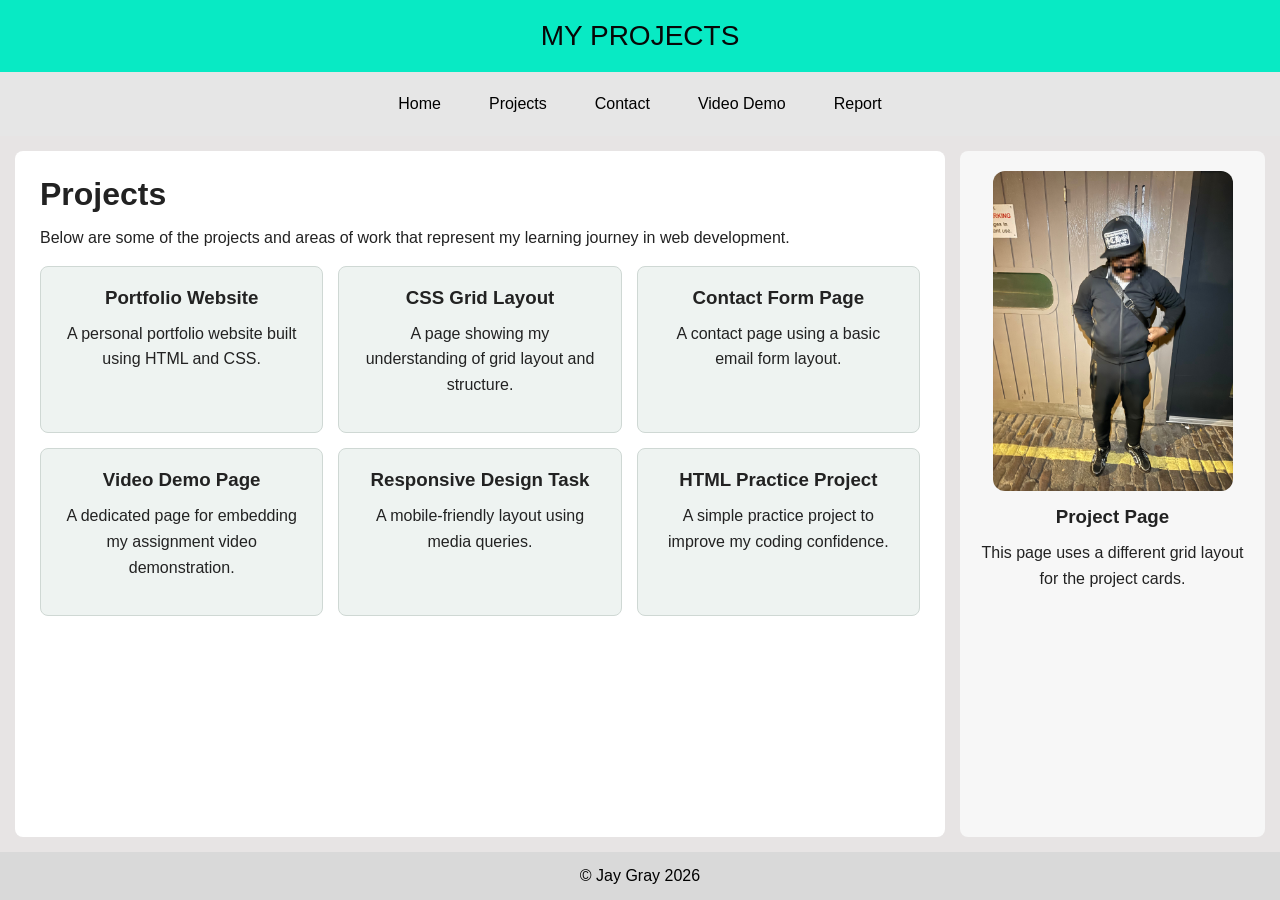
==== HTML/project.html @ 20170aa3 "Add files via upload" ====
<!DOCTYPE html>
<html lang="en">
<head>
    <meta charset="UTF-8">
    <meta name="viewport" content="width=device-width, initial-scale=1.0">
    <title>Jay Gray | Projects</title>
    <link rel="stylesheet" href="style.css">
</head>
<body>
    <div class="container">

        <header>MY PROJECTS</header>

        <nav>
            <a href="index.html">Home</a>
            <a href="project.html">Projects</a>
            <a href="contact.html">Contact</a>
            <a href="videoDemo.html">Video Demo</a>
            <a href="report.html">Report</a>
        </nav>

        <div class="content">
            <h1>Projects</h1>
            <p>
                Below are some of the projects and areas of work that represent my learning journey in web development.
            </p>

            <div class="projects-grid">
                <div class="project-card">
                    <h3>Portfolio Website</h3>
                    <p>A personal portfolio website built using HTML and CSS.</p>
                </div>

                <div class="project-card">
                    <h3>CSS Grid Layout</h3>
                    <p>A page showing my understanding of grid layout and structure.</p>
                </div>

                <div class="project-card">
                    <h3>Contact Form Page</h3>
                    <p>A contact page using a basic email form layout.</p>
                </div>

                <div class="project-card">
                    <h3>Video Demo Page</h3>
                    <p>A dedicated page for embedding my assignment video demonstration.</p>
                </div>

                <div class="project-card">
                    <h3>Responsive Design Task</h3>
                    <p>A mobile-friendly layout using media queries.</p>
                </div>

                <div class="project-card">
                    <h3>HTML Practice Project</h3>
                    <p>A simple practice project to improve my coding confidence.</p>
                </div>
            </div>
        </div>

        <div class="right">
            <img src="me-blurred.jpeg" alt="Photo of Jay Gray" class="profile-img">
            <h3>Project Page</h3>
            <p>This page uses a different grid layout for the project cards.</p>
        </div>

        <footer>© Jay Gray 2026</footer>

    </div>
</body>
</html>
---- HTML/style.css ----
* {
    margin: 0;
    padding: 0;
    box-sizing: border-box;
}

body {
    font-family: Arial, sans-serif;
    background-color: #e7e4e4;
    color: #222;
}     

.container {
    display: grid;
    grid-template-areas:
        "header header header"
        "nav nav nav"
        "content content right"
        "footer footer footer";
    grid-template-columns: 1fr 2fr 1fr;
    grid-template-rows: auto auto 1fr auto;
    min-height: 100vh;
}

header {
    grid-area: header;
    background-color: #08eac4;
    color: rgb(7, 7, 7);
    text-align: center;
    padding: 20px;
    font-size: 28px;
    animation: fadeIn 2.1s ease-in;
}

nav {
    grid-area: nav;
    background-color: #e6e6e6;
    display: flex;
    justify-content: center;
    gap: 20px;
    padding: 15px;
    flex-wrap: wrap;
}

nav a {
    text-decoration: none;
    color: black;
    padding: 8px 14px;
    border-radius: 5px;
    transition: background-color 0.3s ease;
}

nav a:hover {
    background-color: lightblue;
}

.content {
    grid-area: content;
    background-color: white;
    padding: 25px;
    margin: 15px;
    border-radius: 8px;
}

.right {
    grid-area: right;
    background-color: #f7f7f7;
    padding: 20px;
    margin: 15px 15px 15px 0;
    border-radius: 8px;
    text-align: center;
}

.profile-img {
    width: 100%;
    max-width: 240px;
    border-radius: 12px;
    display: block;
    margin: 0 auto 15px auto;
}

footer {
    grid-area: footer;
    background-color: #d9d9d9;
    color: black;
    text-align: center;
    padding: 15px;
}

h1, h2, h3 {
    margin-bottom: 12px;
}

p {
    margin-bottom: 15px;
    line-height: 1.6;
}

ul {
    margin-left: 20px;
    margin-bottom: 15px;
}

form label {
    font-weight: bold;
}

input, textarea {
    width: 100%;
    padding: 10px;
    margin-top: 6px;
    margin-bottom: 16px;
    border: 1px solid #bbb;
    border-radius: 4px;
    font-family: Arial, sans-serif;
}

button {
    background-color: #75837c;
    color: white;
    border: none;
    padding: 10px 18px;
    border-radius: 4px;
    cursor: pointer;
}

button:hover {
    background-color: #5f6b65;
}

.projects-grid {
    display: grid;
    grid-template-columns: repeat(3, 1fr);
    gap: 15px;
}

.project-card {
    background-color: #eef3f1;
    padding: 20px;
    border-radius: 8px;
    text-align: center;
    border: 1px solid #cfd8d4;
}

.video-box {
    background-color: #eef3f1;
    padding: 20px;
    border-radius: 8px;
}

iframe {
    width: 100%;
    height: 400px;
    border: none;
}

@keyframes fadeIn {
    from { opacity: 0; }
    to { opacity: 1; }
}

@media (max-width: 768px) {
    .container {
        grid-template-areas:
            "header"
            "nav"
            "content"
            "right"
            "footer";
        grid-template-columns: 1fr;
    }

    .right {
        margin: 0 15px 15px 15px;
    }

    .projects-grid {
        grid-template-columns: 1fr;
    }

    iframe {
        height: 250px;
    }
}
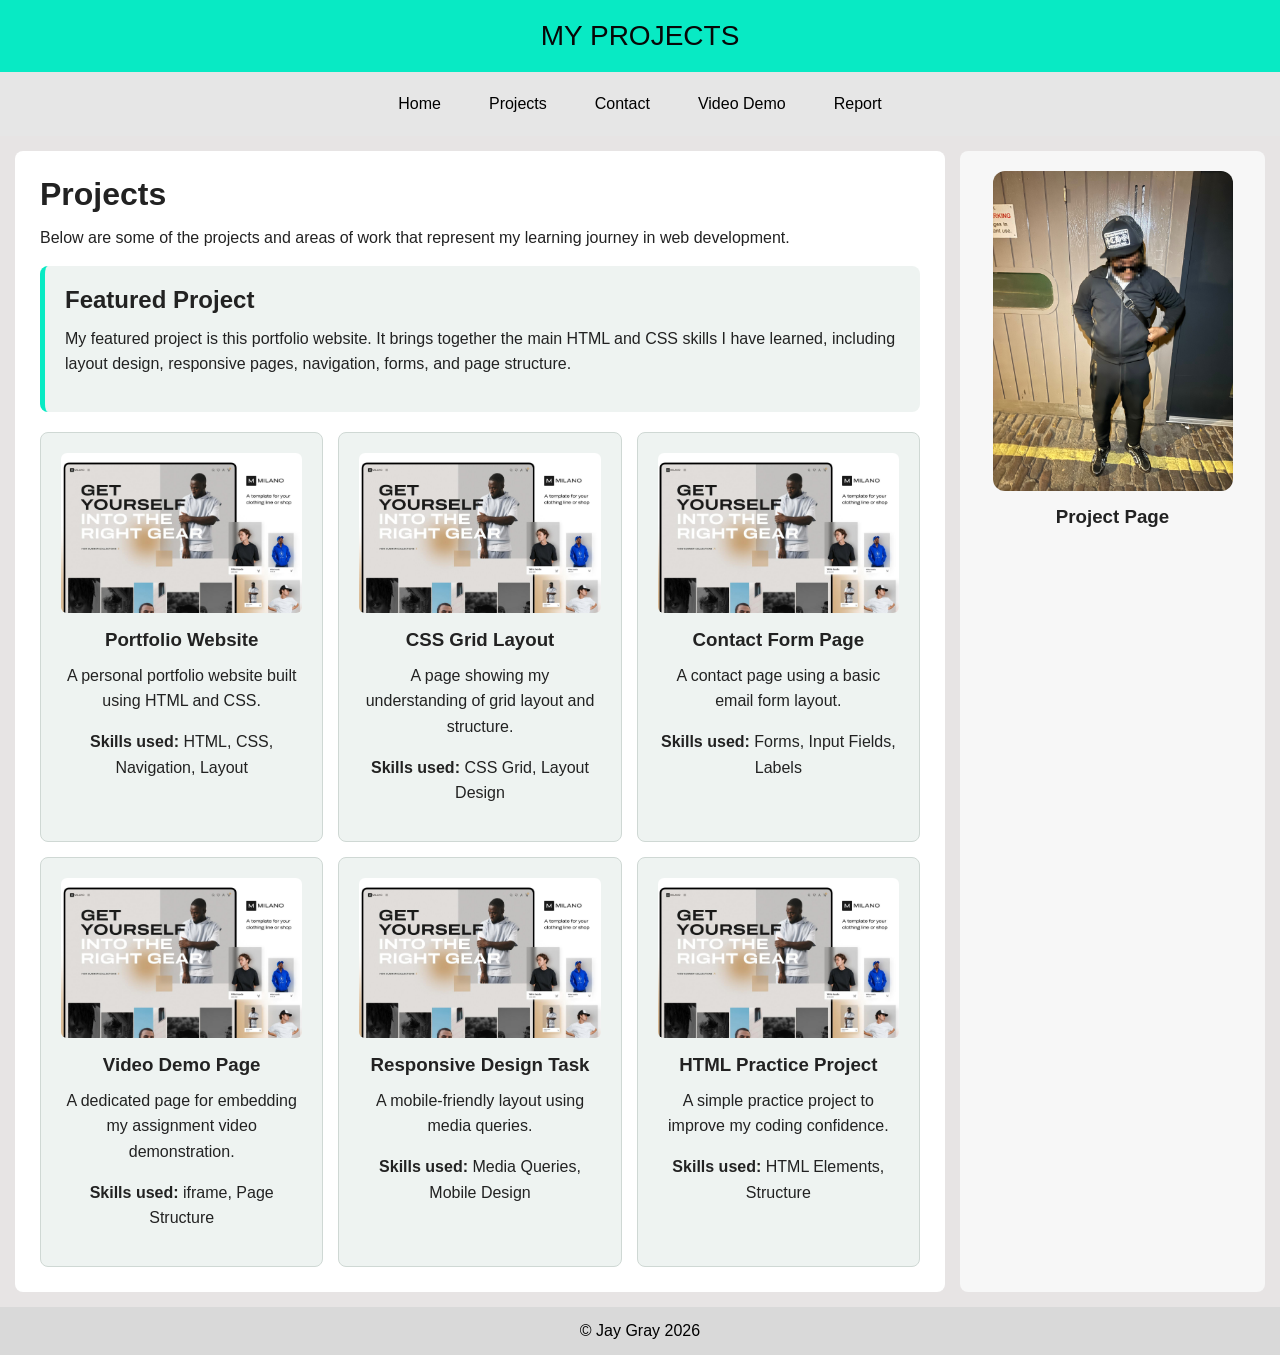
==== commit 59f9f5b0: "Add files via upload" ====
--- a/HTML/project.html
+++ b/HTML/project.html
@@ -25,35 +25,55 @@
                 Below are some of the projects and areas of work that represent my learning journey in web development.
             </p>
 
+            <section class="featured-project">
+                <h2>Featured Project</h2>
+                <p>
+                    My featured project is this portfolio website. It brings together the main HTML and CSS skills
+                    I have learned, including layout design, responsive pages, navigation, forms, and page structure.
+                </p>
+            </section>
+
             <div class="projects-grid">
                 <div class="project-card">
+                    <img src="place holder.jpeg" alt="Project preview" class="project-img">
                     <h3>Portfolio Website</h3>
                     <p>A personal portfolio website built using HTML and CSS.</p>
+                    <p><strong>Skills used:</strong> HTML, CSS, Navigation, Layout</p>
                 </div>
 
                 <div class="project-card">
+                    <img src="place holder.jpeg" alt="Project preview" class="project-img">
                     <h3>CSS Grid Layout</h3>
                     <p>A page showing my understanding of grid layout and structure.</p>
+                    <p><strong>Skills used:</strong> CSS Grid, Layout Design</p>
                 </div>
 
                 <div class="project-card">
+                    <img src="place holder.jpeg" alt="Project preview" class="project-img">
                     <h3>Contact Form Page</h3>
                     <p>A contact page using a basic email form layout.</p>
+                    <p><strong>Skills used:</strong> Forms, Input Fields, Labels</p>
                 </div>
 
                 <div class="project-card">
+                    <img src="place holder.jpeg" alt="Project preview" class="project-img">
                     <h3>Video Demo Page</h3>
                     <p>A dedicated page for embedding my assignment video demonstration.</p>
+                    <p><strong>Skills used:</strong> iframe, Page Structure</p>
                 </div>
 
                 <div class="project-card">
+                    <img src="place holder.jpeg" alt="Project preview" class="project-img">
                     <h3>Responsive Design Task</h3>
                     <p>A mobile-friendly layout using media queries.</p>
+                    <p><strong>Skills used:</strong> Media Queries, Mobile Design</p>
                 </div>
 
                 <div class="project-card">
+                    <img src="place holder.jpeg" alt="Project preview" class="project-img">
                     <h3>HTML Practice Project</h3>
                     <p>A simple practice project to improve my coding confidence.</p>
+                    <p><strong>Skills used:</strong> HTML Elements, Structure</p>
                 </div>
             </div>
         </div>
@@ -61,7 +81,6 @@
         <div class="right">
             <img src="me-blurred.jpeg" alt="Photo of Jay Gray" class="profile-img">
             <h3>Project Page</h3>
-            <p>This page uses a different grid layout for the project cards.</p>
         </div>
 
         <footer>© Jay Gray 2026</footer>
--- a/HTML/style.css
+++ b/HTML/style.css
@@ -140,6 +140,20 @@
     border-radius: 8px;
     text-align: center;
     border: 1px solid #cfd8d4;
+    transition: transform 0.3s ease, box-shadow 0.3s ease;
+}
+
+.project-card:hover {
+    transform: translateY(-5px);
+    box-shadow: 0 4px 12px rgba(0, 0, 0, 0.15);
+}
+
+.project-img {
+    width: 100%;
+    height: 160px;
+    object-fit: cover;
+    border-radius: 6px;
+    margin-bottom: 12px;
 }
 
 .video-box {
@@ -148,10 +162,13 @@
     border-radius: 8px;
 }
 
+/* VIDEO STYLE IMPROVEMENT */
 iframe {
     width: 100%;
     height: 400px;
     border: none;
+    border-radius: 8px;
+    margin-top: 10px;
 }
 
 @keyframes fadeIn {
@@ -181,4 +198,23 @@
     iframe {
         height: 250px;
     }
+}
+
+/* FEATURED PROJECT BOX */
+.featured-project {
+    background-color: #eef3f1;
+    padding: 20px;
+    border-radius: 8px;
+    margin-bottom: 20px;
+    border-left: 5px solid #08eac4;
+}
+
+/* VALIDATION IMAGES */
+.validation-img {
+    width: 100%;
+    max-width: 700px;
+    display: block;
+    margin: 15px auto 25px auto;
+    border: 2px solid #ccc;
+    border-radius: 6px;
 }
